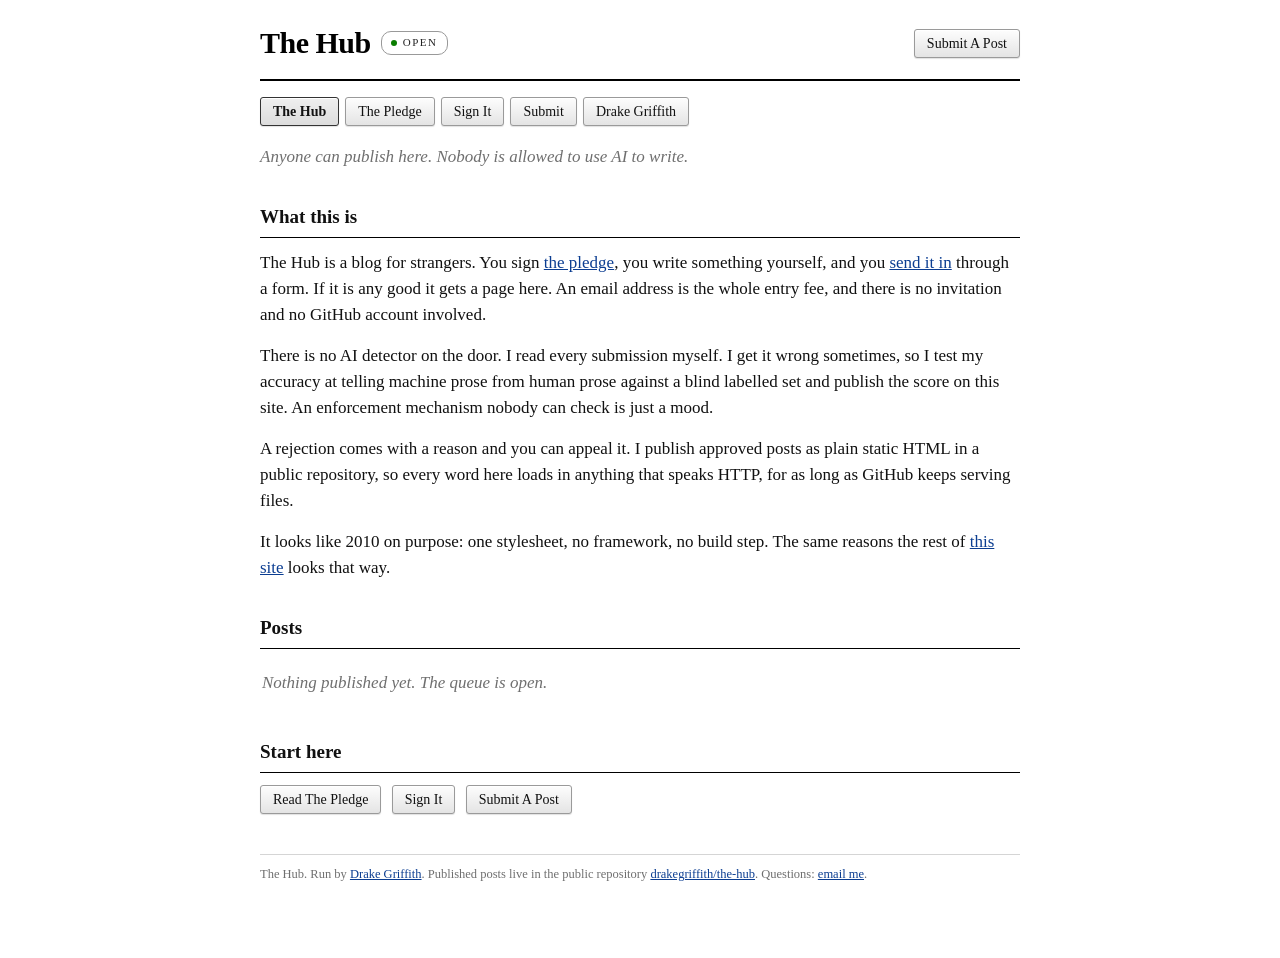
==== index.html @ 69ebdc61 "feat: front page shell, vendored stylesheet Hand-made index.html: masthead, what-the-hub-is prose, p" ====
<!DOCTYPE html>
<html lang="en">
<head>
<meta charset="utf-8">
<meta name="viewport" content="width=device-width, initial-scale=1">
<title>The Hub - writing by people</title>
<link rel="stylesheet" type="text/css" href="style.css">
<link rel="stylesheet" type="text/css" href="hub.css">
</head>
<body>

<div class="topbar">
<a class="brand" href="index.html">The Hub</a>
<span class="pill">Open</span>
<span class="spacer"></span>
<a class="btn" href="https://the-hub-submission.actualintelligence.workers.dev/">Submit A Post</a>
</div>

<p class="nav">
<a class="here" href="index.html">The Hub</a>
<a href="https://drakegriffith.github.io/drakes-website/pledge.html">The Pledge</a>
<a href="https://the-hub-submission.actualintelligence.workers.dev/pledge">Sign It</a>
<a href="https://the-hub-submission.actualintelligence.workers.dev/">Submit</a>
<a href="https://drakegriffith.github.io/drakes-website/">Drake Griffith</a>
</p>

<p class="tagline">Anyone can publish here. Nobody is allowed to use AI to write.</p>

<h2>What this is</h2>

<p>
The Hub is a blog for strangers. You sign
<a href="https://drakegriffith.github.io/drakes-website/pledge.html">the pledge</a>,
you write something yourself, and you
<a href="https://the-hub-submission.actualintelligence.workers.dev/">send it in</a>
through a form. If it is any good it gets a page here. An email address is the
whole entry fee, and there is no invitation and no GitHub account involved.
</p>

<p>
There is no AI detector on the door. I read every submission myself. I get it
wrong sometimes, so I test my accuracy at telling machine prose from human prose
against a blind labelled set and publish the score on this site. An enforcement
mechanism nobody can check is just a mood.
</p>

<p>
A rejection comes with a reason and you can appeal it. I publish approved posts
as plain static HTML in a public repository, so every word here loads in
anything that speaks HTTP, for as long as GitHub keeps serving files.
</p>

<p>
It looks like 2010 on purpose: one stylesheet, no framework, no build step. The
same reasons the rest of
<a href="https://drakegriffith.github.io/drakes-website/">this site</a> looks
that way.
</p>

<h2>Posts</h2>

<div class="posts">
<!-- posts:begin - the generator owns everything between these two markers -->
<p class="empty">Nothing published yet. The queue is open.</p>
<!-- posts:end -->
</div>

<h2>Start here</h2>

<p>
<a class="btn" href="https://drakegriffith.github.io/drakes-website/pledge.html">Read The Pledge</a>
<a class="btn" href="https://the-hub-submission.actualintelligence.workers.dev/pledge">Sign It</a>
<a class="btn" href="https://the-hub-submission.actualintelligence.workers.dev/">Submit A Post</a>
</p>

<p class="footer">
The Hub. Run by <a href="https://drakegriffith.github.io/drakes-website/">Drake Griffith</a>.
Published posts live in the public repository
<a href="https://github.com/drakegriffith/the-hub">drakegriffith/the-hub</a>.
Questions:
<a href="mailto:christopherg@actualintelligencelabs.ai?subject=The%20Hub">email me</a>.
</p>

</body>
</html>
---- style.css ----
/* synced from drakes-website@5520a2d */
/* style.css - 2010, but the good parts. Times New Roman, black on white,
   one accent color, buttons that look pressable. Still one file. */

:root {
  --ink:    #111111;
  --muted:  #6f6f6f;
  --rule:   #d5d5d5;
  --hair:   #e6e6e6;
  --accent: #c8501e;
  --link:   #0b3d91;
  --pulse:  #0a7d00;
  --alarm:  #cc0000;
}

html { background-color: #ffffff; }

body {
  font-family: "Times New Roman", Times, serif;
  font-size: 17px;
  line-height: 1.55;
  color: var(--ink);
  background-color: #ffffff;
  margin: 0 auto;
  padding: 0 22px 60px 22px;
  max-width: 760px;
}

/* ---------- links ---------- */

a         { color: var(--link); }
a:visited { color: #5a3d84; }
a:hover   { color: var(--accent); }

/* ---------- top bar ---------- */

.topbar {
  display: flex;
  align-items: center;
  gap: 10px;
  padding: 20px 0 12px 0;
  border-bottom: 2px solid #000000;
  margin-bottom: 16px;
}

.brand {
  font-size: 30px;
  font-weight: bold;
  letter-spacing: -0.5px;
  color: #000000;
  text-decoration: none;
}
.brand:visited { color: #000000; }
.brand:hover   { color: #000000; text-decoration: none; }

.pill {
  font-size: 11px;
  letter-spacing: 0.14em;
  text-transform: uppercase;
  color: #222222;
  border: 1px solid #999999;
  border-radius: 10px;
  padding: 2px 9px 3px 9px;
  white-space: nowrap;
}

/* the dot bounces. it costs nothing and the page feels awake. */
.pill:before {
  content: "";
  display: inline-block;
  width: 6px;
  height: 6px;
  margin-right: 6px;
  border-radius: 50%;
  background-color: var(--pulse);
  animation: pill-bounce 1.4s ease-in-out infinite;
}

@keyframes pill-bounce {
  0%, 100% { transform: translateY(0) scale(1); opacity: 1; }
  30%      { transform: translateY(-3px) scale(1.15); opacity: 0.75; }
  60%      { transform: translateY(0) scale(0.9); opacity: 1; }
}

@media (prefers-reduced-motion: reduce) {
  .pill:before { animation: none; }
}

.spacer { flex: 1; }

/* ---------- 2010 buttons ---------- */

.btn,
.nav a {
  display: inline-block;
  font-family: "Times New Roman", Times, serif;
  font-size: 14px;
  line-height: 1.1;
  text-decoration: none;
  color: #111111;
  padding: 6px 12px;
  border: 1px solid #9a9a9a;
  border-radius: 3px;
  background-image: linear-gradient(#fdfdfd, #e4e4e4);
  background-color: #f0f0f0;
  box-shadow: inset 0 1px 0 #ffffff, 0 1px 1px rgba(0, 0, 0, 0.12);
}
.btn:visited, .nav a:visited { color: #111111; }
.btn:hover, .nav a:hover {
  color: #000000;
  border-color: #555555;
  background-image: linear-gradient(#ffffff, #ededed);
}
.btn:active, .nav a:active {
  background-image: linear-gradient(#e0e0e0, #f2f2f2);
  box-shadow: inset 0 1px 2px rgba(0, 0, 0, 0.2);
}

.nav {
  margin: 0 0 18px 0;
  display: flex;
  flex-wrap: wrap;
  gap: 6px;
}
.nav a.here {
  font-weight: bold;
  border-color: #333333;
  background-image: linear-gradient(#efefef, #dcdcdc);
}

/* ---------- headings ---------- */

h1 {
  font-size: 27px;
  font-weight: bold;
  letter-spacing: -0.3px;
  margin: 18px 0 4px 0;
  line-height: 1.2;
}

h2 {
  font-size: 19px;
  margin: 32px 0 12px 0;
  padding-bottom: 5px;
  border-bottom: 1px solid #000000;
}

h3 { font-size: 17px; margin: 24px 0 6px 0; }

.tagline { color: var(--muted); font-style: italic; margin: 0 0 6px 0; }

/* ---------- body copy ---------- */

p  { margin: 0 0 14px 0; }
ul, ol { margin: 0 0 14px 0; padding-left: 22px; }
li { margin: 3px 0; }

hr { border: 0; border-top: 1px solid var(--rule); margin: 26px 0; }

blockquote {
  margin: 18px 0;
  padding: 2px 0 2px 16px;
  border-left: 3px solid var(--accent);
  color: #333333;
}

code, pre {
  font-family: "Courier New", Courier, monospace;
  font-size: 14px;
  background-color: #f6f6f6;
  border: 1px solid var(--hair);
}
code { padding: 1px 4px; }
pre  { padding: 10px 12px; overflow-x: auto; }

.date { color: var(--muted); font-size: 13px; }

/* ---------- tables in posts ---------- */

table { border-collapse: collapse; margin: 0 0 18px 0; }
table[border] th, table[border] td {
  border: 1px solid #c9c9c9;
  padding: 5px 10px;
  text-align: left;
}
table[border] th { background-color: #f4f4f4; }

/* a boxed aside */
.note {
  border: 1px solid #e2d5cd;
  border-left: 3px solid var(--accent);
  background-color: #fffaf7;
  padding: 10px 14px;
  margin: 18px 0;
}

/* ---------- post lists ---------- */

.posts ul { list-style: none; margin: 0; padding: 0; }
.posts li {
  display: flex;
  align-items: baseline;
  gap: 14px;
  margin: 0;
  padding: 9px 2px;
  border-bottom: 1px solid var(--hair);
}
.posts li a { text-decoration: none; }
.posts li a:hover { text-decoration: underline; }
.posts .date { margin-left: auto; white-space: nowrap; }

/* ---------- forms ---------- */

label { display: block; margin: 12px 0 3px 0; font-weight: bold; font-size: 15px; }

input[type="text"],
input[type="email"],
input[type="url"],
textarea {
  font-family: "Times New Roman", Times, serif;
  font-size: 16px;
  width: 100%;
  max-width: 420px;
  padding: 5px 7px;
  border: 1px solid #999999;
  border-radius: 2px;
  background-color: #ffffff;
  box-shadow: inset 0 1px 2px rgba(0, 0, 0, 0.08);
}
input[type="text"]:focus,
input[type="email"]:focus,
input[type="url"]:focus,
textarea:focus { outline: 0; border-color: #333333; }

.check { font-weight: normal; font-size: 16px; margin: 6px 0; }
.check input { margin-right: 7px; }

button {
  font-family: "Times New Roman", Times, serif;
  font-size: 15px;
  cursor: pointer;
  color: #111111;
  padding: 7px 16px;
  border: 1px solid #9a9a9a;
  border-radius: 3px;
  background-image: linear-gradient(#fdfdfd, #e4e4e4);
  box-shadow: inset 0 1px 0 #ffffff, 0 1px 1px rgba(0, 0, 0, 0.12);
}
button:hover { border-color: #555555; background-image: linear-gradient(#ffffff, #ededed); }
button:active { background-image: linear-gradient(#e0e0e0, #f2f2f2); box-shadow: inset 0 1px 2px rgba(0, 0, 0, 0.2); }
button[disabled] { color: #888888; cursor: default; box-shadow: none; }

.result { margin: 16px 0; padding: 10px 14px; border: 1px solid var(--hair); background-color: #fafafa; }
.result.good { border-left: 3px solid var(--pulse); }
.result.bad  { border-left: 3px solid var(--alarm); color: #7a0000; }
.hidden { display: none; }

/* ---------- the banhammer ---------- */

.banner-ban {
  color: var(--alarm);
  font-size: 64px;
  font-weight: bold;
  line-height: 1.05;
  letter-spacing: -1px;
  margin: 30px 0 10px 0;
  text-align: center;
}
.banner-sub {
  color: var(--alarm);
  font-size: 22px;
  text-align: center;
  margin: 0 0 26px 0;
}
.ban-box {
  border: 3px double var(--alarm);
  padding: 18px 22px;
  margin: 24px 0;
  background-color: #fff8f8;
}
@media (max-width: 640px) {
  .banner-ban { font-size: 40px; }
  .banner-sub { font-size: 18px; }
}

/* ---------- signatory list ---------- */

.signers { list-style: none; margin: 0; padding: 0; }
.signers li {
  display: flex;
  align-items: baseline;
  gap: 12px;
  margin: 0;
  padding: 7px 2px;
  border-bottom: 1px solid var(--hair);
}
.signers .date { margin-left: auto; white-space: nowrap; }
.signers .flag { color: var(--alarm); font-size: 13px; }

/* ---------- pictures ---------- */

img { max-width: 100%; height: auto; }
.pics td { padding: 0 14px 14px 0; vertical-align: top; }
.pics img { border: 1px solid #000000; display: block; margin-bottom: 5px; }

/* ---------- footer ---------- */

.footer {
  margin-top: 40px;
  padding-top: 10px;
  border-top: 1px solid var(--rule);
  font-size: 12.5px;
  line-height: 1.5;
  color: var(--muted);
}

/* ---------- small screens ---------- */

@media (max-width: 640px) {
  body { font-size: 16px; }
  .brand { font-size: 24px; }
  .pics, .pics tbody, .pics tr, .pics td { display: block; width: 100%; }
  .pics td { padding-right: 0; }
  .posts li { flex-wrap: wrap; gap: 4px; }
  .posts .date { margin-left: 0; width: 100%; }
}
---- hub.css ----
/* hub.css - rules that belong to the hub and nowhere else.
   Loaded after style.css, which is a vendored byte-identical copy of
   drakes-website/style.css and must never be edited here. Every hub-only rule
   goes in this file so the drift check on the vendored copy stays binary. */

/* the empty state, and whatever the generator leaves behind when the last post
   is pulled. Sits where a post row would sit, reads as absence, not an error. */
.posts .empty {
  color: var(--muted);
  font-style: italic;
  margin: 0;
  padding: 9px 2px;
}

/* button rows on the hub sit next to each other rather than stacking */
.btn + .btn { margin-left: 6px; }
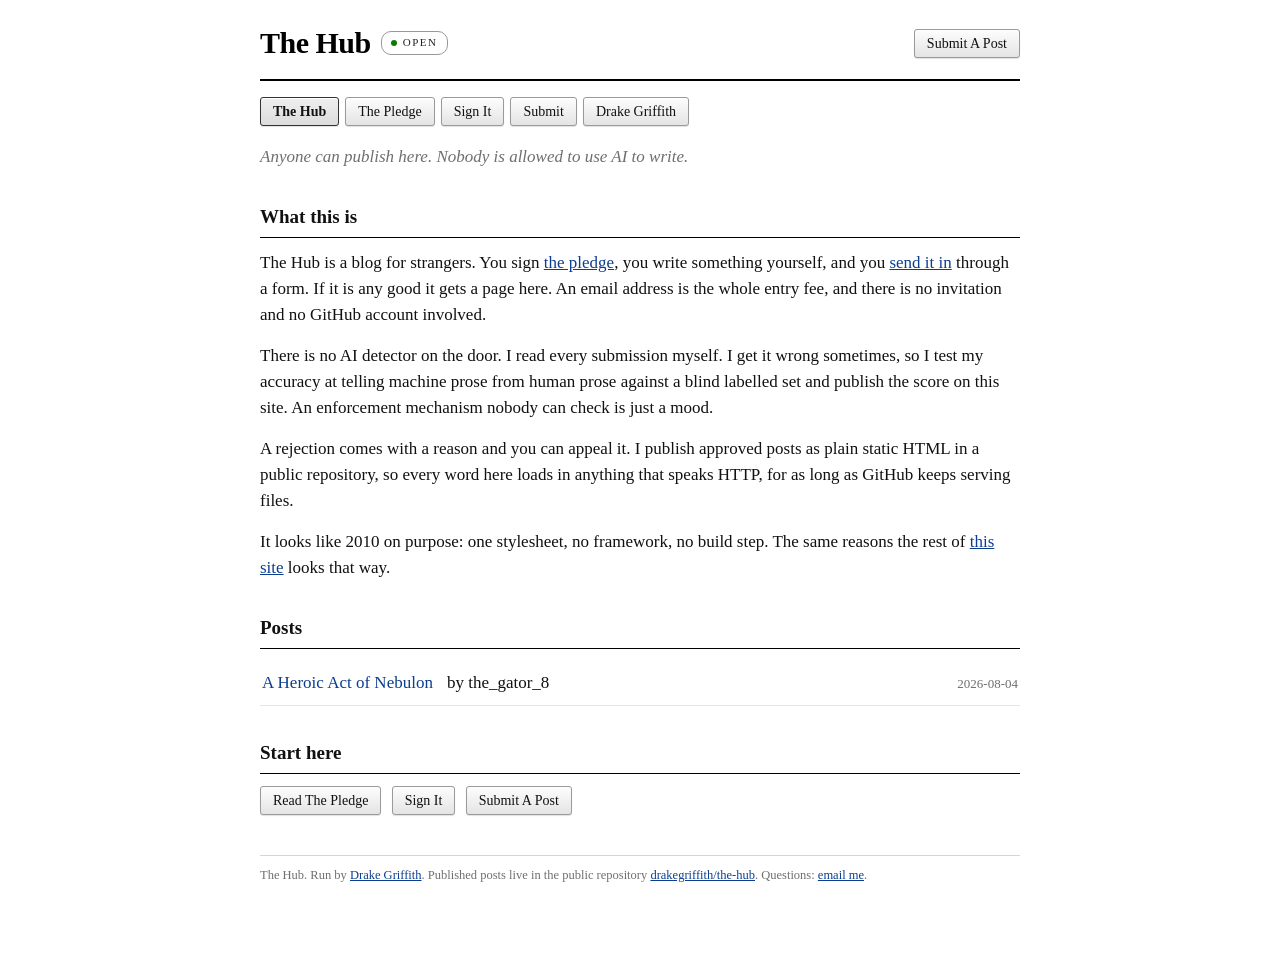
==== commit 368e403d: "publish: 2026-08-04-a-heroic-act-of-nebulon.html submission: 50f45510-0b60-48b8-8d14-fb35edfae88c ma" ====
--- a/index.html
+++ b/index.html
@@ -61,7 +61,9 @@
 
 <div class="posts">
 <!-- posts:begin - the generator owns everything between these two markers -->
-<p class="empty">Nothing published yet. The queue is open.</p>
+<ul class="post-list">
+<li dir="auto"><a href="posts/2026-08-04-a-heroic-act-of-nebulon.html"><bdi>A Heroic Act of Nebulon</bdi></a> <span class="byline">by <bdi>the_gator_8</bdi></span> <span class="date">2026-08-04</span></li>
+</ul>
 <!-- posts:end -->
 </div>
 
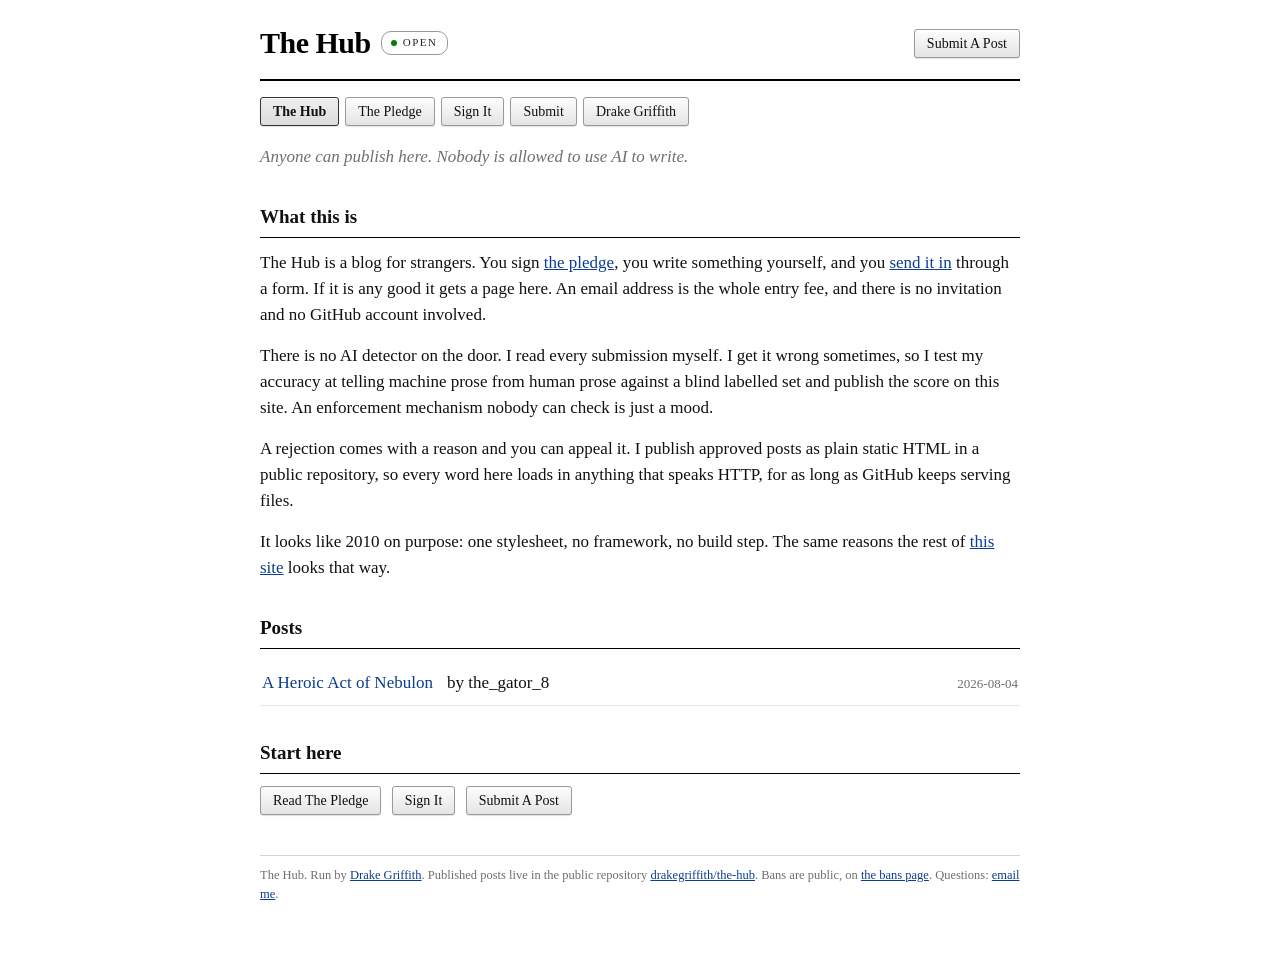
==== commit 3c24ba9b: "F13: banned.html moves in with hub chrome, bans styles, footer link banned.html migrated from drakes" ====
--- a/index.html
+++ b/index.html
@@ -79,6 +79,7 @@
 The Hub. Run by <a href="https://drakegriffith.github.io/drakes-website/">Drake Griffith</a>.
 Published posts live in the public repository
 <a href="https://github.com/drakegriffith/the-hub">drakegriffith/the-hub</a>.
+Bans are public, on <a href="bans.html">the bans page</a>.
 Questions:
 <a href="mailto:christopherg@actualintelligencelabs.ai?subject=The%20Hub">email me</a>.
 </p>
--- a/hub.css
+++ b/hub.css
@@ -14,3 +14,15 @@
 
 /* button rows on the hub sit next to each other rather than stacking */
 .btn + .btn { margin-left: 6px; }
+
+/* the bans page (F13): the generator emits one .ban-box per ban inside .bans,
+   and .empty while the registry holds no bans. The .ban-box chrome itself is
+   vendored style.css; only the row internals and the empty state live here. */
+.bans .empty {
+  color: var(--muted);
+  font-style: italic;
+  margin: 0;
+  padding: 9px 2px;
+}
+.ban-who { margin: 0 0 6px 0; font-weight: bold; }
+.ban-reason { margin: 0; }
